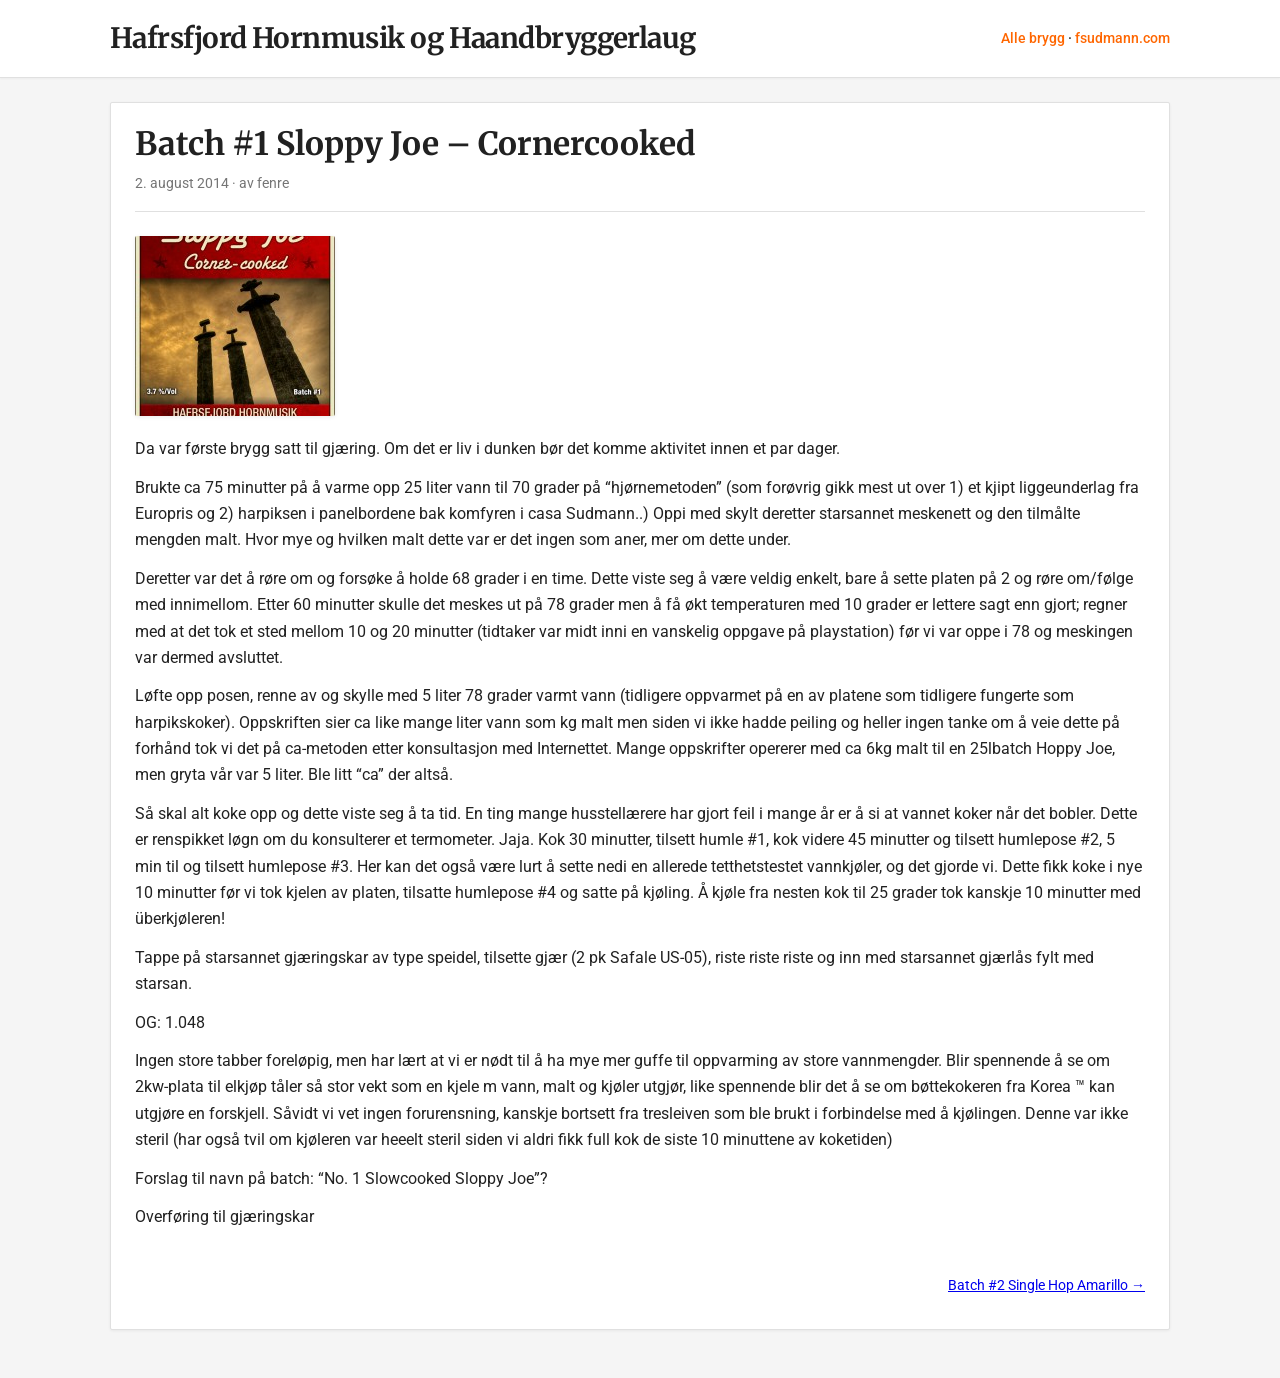
==== batch-01-sloppy-joe/index.html @ 7d218923 "Bryggeloggen fra hhogh.no, hentet fra Internet Archive Co-Authored-By: Claude Opus 5.5 <noreply@anth" ====
<!DOCTYPE html>
<html lang="nb">
<head>
  <meta charset="utf-8">
  <meta name="viewport" content="width=device-width, initial-scale=1">
  <title>Batch #1 Sloppy Joe – Cornercooked — Hafrsfjord Hornmusik og Haandbryggerlaug</title>
  <meta name="description" content="Da var første brygg satt til gjæring. Om det er liv i dunken bør det komme aktivitet innen et par dager. Brukte ca 75 minutter på å varme opp 25 liter …">
  <link rel="canonical" href="https://hhogh.no/batch-01-sloppy-joe/">
  <meta property="og:site_name" content="Hafrsfjord Hornmusik og Haandbryggerlaug">
  <meta property="og:title" content="Batch #1 Sloppy Joe – Cornercooked">
  <meta property="og:description" content="Da var første brygg satt til gjæring. Om det er liv i dunken bør det komme aktivitet innen et par dager. Brukte ca 75 minutter på å varme opp 25 liter …">
  <meta property="og:url" content="https://hhogh.no/batch-01-sloppy-joe/">
  <meta property="og:image" content="https://hhogh.no/batch-01-sloppy-joe/media/BeerLabel_Batch01.jpg">
  <link rel="preconnect" href="https://fonts.googleapis.com">
  <link rel="preconnect" href="https://fonts.gstatic.com" crossorigin>
  <link href="https://fonts.googleapis.com/css2?family=Merriweather:wght@700&family=Roboto:ital,wght@0,400;0,500;0,700;1,400&display=swap" rel="stylesheet">
  <link rel="stylesheet" href="/style.css">
</head>
<body class="theme-blogger">
  <header class="site-header">
    <div class="site-header__inner">
    <a class="site-title" href="/">Hafrsfjord Hornmusik og Haandbryggerlaug</a>
    <div class="site-header__right">
      <nav class="site-nav" aria-label="Primary"><a href="/">Alle brygg</a> · <a href="https://www.fsudmann.com/">fsudmann.com</a></nav>
    </div>
    </div>
  </header>
  <main class="site-main" id="main">
<article class="post blogger-post">
  <header class="post__header">
    <h1 class="post__title">Batch #1 Sloppy Joe – Cornercooked</h1>
    <p class="post__meta"><time datetime="2014-08-02T20:29:43+02:00">2. august 2014</time> · av fenre</p>
  </header>
  <div class="post__body">
<p><img src="/batch-01-sloppy-joe/media/BeerLabel_Batch01.jpg" alt="" class="hhogh-label"></p>
<p>Da var første brygg satt til gjæring. Om det er liv i dunken bør det komme aktivitet innen et par dager.</p>
<p>Brukte ca 75 minutter på å varme opp 25 liter vann til 70 grader på &#8220;hjørnemetoden&#8221; (som forøvrig gikk mest ut over 1) et kjipt liggeunderlag fra Europris og 2) harpiksen i panelbordene bak komfyren i casa Sudmann..) Oppi med skylt deretter starsannet meskenett og den tilmålte mengden malt. Hvor mye og hvilken malt dette var er det ingen som aner, mer om dette under.</p>
<p>Dere<span class="text_exposed_show">tter var det å røre om og forsøke å holde 68 grader i en time. Dette viste seg å være veldig enkelt, bare å sette platen på 2 og røre om/følge med innimellom. Etter 60 minutter skulle det meskes ut på 78 grader men å få økt temperaturen med 10 grader er lettere sagt enn gjort; regner med at det tok et sted mellom 10 og 20 minutter (tidtaker var midt inni en vanskelig oppgave på playstation) før vi var oppe i 78 og meskingen var dermed avsluttet.</span></p>
<div class="text_exposed_show">
<p>Løfte opp posen, renne av og skylle med 5 liter 78 grader varmt vann (tidligere oppvarmet på en av platene som tidligere fungerte som harpikskoker). Oppskriften sier ca like mange liter vann som kg malt men siden vi ikke hadde peiling og heller ingen tanke om å veie dette på forhånd tok vi det på ca-metoden etter konsultasjon med Internettet. Mange oppskrifter opererer med ca 6kg malt til en 25lbatch Hoppy Joe, men gryta vår var 5 liter. Ble litt &#8220;ca&#8221; der altså.</p>
<p>Så skal alt koke opp og dette viste seg å ta tid. En ting mange husstellærere har gjort feil i mange år er å si at vannet koker når det bobler. Dette er renspikket løgn om du konsulterer et termometer. Jaja. Kok 30 minutter, tilsett humle #1, kok videre 45 minutter og tilsett humlepose #2, 5 min til og tilsett humlepose #3. Her kan det også være lurt å sette nedi en allerede tetthetstestet vannkjøler, og det gjorde vi. Dette fikk koke i nye 10 minutter før vi tok kjelen av platen, tilsatte humlepose #4 og satte på kjøling. Å kjøle fra nesten kok til 25 grader tok kanskje 10 minutter med überkjøleren!</p>
<p>Tappe på starsannet gjæringskar av type speidel, tilsette gjær (2 pk Safale US-05), riste riste riste og inn med starsannet gjærlås fylt med starsan.</p>
<p>OG: 1.048</p>
<p>Ingen store tabber foreløpig, men har lært at vi er nødt til å ha mye mer guffe til oppvarming av store vannmengder. Blir spennende å se om 2kw-plata til elkjøp tåler så stor vekt som en kjele m vann, malt og kjøler utgjør, like spennende blir det å se om bøttekokeren fra Korea &#8482; kan utgjøre en forskjell. Såvidt vi vet ingen forurensning, kanskje bortsett fra tresleiven som ble brukt i forbindelse med å kjølingen. Denne var ikke steril (har også tvil om kjøleren var heeelt steril siden vi aldri fikk full kok de siste 10 minuttene av koketiden)</p>
<p>Forslag til navn på batch: &#8220;No. 1 Slowcooked Sloppy Joe&#8221;?</p>
<div id="attachment_5" style="width: 484px" class="wp-caption alignnone"><p id="caption-attachment-5" class="wp-caption-text">Overføring til gjæringskar</p></div>
</div>
  </div>
  <nav class="hhogh-pager" aria-label="Andre brygg">
    <span></span>
    <a href="/batch-02-single-hop-amarillo/">Batch #2 Single Hop Amarillo →</a>
  </nav>
</article>
  </main>
</body>
</html>
---- style.css ----
/* Blogger-inspired layout (Contempo / classic): light, orange links, card feed */

.theme-blogger {
  color-scheme: light;
}

:root {
  --blogger-bg: #f5f5f5;
  --blogger-paper: #ffffff;
  --blogger-fg: #212121;
  --blogger-muted: #757575;
  --blogger-border: #e0e0e0;
  /* Classic Blogger link orange */
  --blogger-link: #ff6600;
  --blogger-link-hover: #e65100;
  --blogger-header-bg: #ffffff;
  --font-body: "Roboto", "Segoe UI", Arial, Helvetica, sans-serif;
  --font-heading: "Merriweather", Georgia, "Times New Roman", serif;
  line-height: 1.6;
  font-family: var(--font-body);
  font-size: 16px;
}

* {
  box-sizing: border-box;
}

.skip-link {
  position: absolute;
  left: -9999px;
  z-index: 999;
  padding: 0.5rem 1rem;
  background: var(--blogger-link);
  color: #fff;
  font-weight: 600;
  text-decoration: none;
  border-radius: 0 0 4px 0;
}

.skip-link:focus {
  left: 0;
  top: 0;
}

body {
  margin: 0;
  background: var(--blogger-bg);
  color: var(--blogger-fg);
}

/* ——— Header (white bar like Blogger) ——— */
.site-header {
  background: var(--blogger-header-bg);
  border-bottom: 1px solid var(--blogger-border);
  box-shadow: 0 1px 2px rgba(0, 0, 0, 0.04);
}

.site-header__inner {
  max-width: 1100px;
  margin: 0 auto;
  padding: 1rem 1.25rem;
  display: flex;
  align-items: center;
  justify-content: space-between;
  gap: 1rem;
  flex-wrap: wrap;
}

.site-title {
  font-family: var(--font-heading);
  font-weight: 700;
  font-size: clamp(1.35rem, 4vw, 1.75rem);
  text-decoration: none;
  color: var(--blogger-fg);
  letter-spacing: -0.02em;
}

.site-title:hover {
  color: var(--blogger-link);
}

.site-header__right {
  display: flex;
  flex-wrap: wrap;
  align-items: center;
  gap: 0.75rem 1.25rem;
}

.lang-switch {
  margin: 0;
  font-size: 0.875rem;
}

.lang-switch__link {
  font-weight: 600;
  color: var(--blogger-link);
  text-decoration: none;
  padding: 0.25rem 0.6rem;
  border: 1px solid var(--blogger-border);
  border-radius: 2px;
  background: var(--blogger-paper);
}

.lang-switch__link:hover {
  background: #fff8f0;
  border-color: var(--blogger-link);
}

.site-nav {
  font-size: 0.9rem;
  font-weight: 500;
}

.site-nav a {
  color: var(--blogger-link);
  text-decoration: none;
}

.site-nav a:hover {
  text-decoration: underline;
  color: var(--blogger-link-hover);
}

/* ——— Main column ——— */
.site-main {
  max-width: 1100px;
  margin: 0 auto;
  padding: 1.5rem 1.25rem 3rem;
}

/* ——— Home: Blogger-style feed cards ——— */
.blogger-feed__heading {
  font-family: var(--font-heading);
  font-weight: 700;
  font-size: 1.5rem;
  margin: 0 0 1.25rem;
  color: var(--blogger-fg);
  border-bottom: 2px solid var(--blogger-border);
  padding-bottom: 0.5rem;
}

.post-card {
  display: grid;
  grid-template-columns: minmax(0, 1fr);
  gap: 0;
  background: var(--blogger-paper);
  border: 1px solid var(--blogger-border);
  border-radius: 2px;
  margin-bottom: 1.5rem;
  box-shadow: 0 1px 3px rgba(0, 0, 0, 0.06);
  overflow: hidden;
}

@media (min-width: 600px) {
  .post-card--with-thumb {
    grid-template-columns: 200px minmax(0, 1fr);
  }
}

.post-card__thumb-link {
  display: block;
  line-height: 0;
  background: #eee;
}

.post-card__thumb {
  width: 100%;
  height: 100%;
  min-height: 140px;
  max-height: 220px;
  object-fit: cover;
  aspect-ratio: 16 / 10;
}

.post-card__body {
  padding: 1rem 1.15rem 1.15rem;
}

.post-card__title {
  font-family: var(--font-heading);
  font-size: 1.25rem;
  font-weight: 700;
  line-height: 1.3;
  margin: 0 0 0.35rem;
}

.post-card__title a {
  color: var(--blogger-link);
  text-decoration: none;
}

.post-card__title a:hover {
  color: var(--blogger-link-hover);
  text-decoration: underline;
}

.post-card__meta {
  margin: 0 0 0.75rem;
  font-size: 0.8rem;
  color: var(--blogger-muted);
}

.post-card__snippet {
  margin: 0 0 0.75rem;
  font-size: 0.95rem;
  color: var(--blogger-fg);
  line-height: 1.55;
}

.post-card__footer {
  margin: 0;
}

.post-card__read-more {
  display: inline-block;
  font-weight: 700;
  font-size: 0.9rem;
  color: var(--blogger-link);
  text-decoration: none;
}

.post-card__read-more:hover {
  color: var(--blogger-link-hover);
  text-decoration: underline;
}

/* ——— Single post (white “paper” on gray like Blogger) ——— */
.blogger-post {
  background: var(--blogger-paper);
  border: 1px solid var(--blogger-border);
  border-radius: 2px;
  padding: 1.35rem 1.5rem 2rem;
  box-shadow: 0 1px 3px rgba(0, 0, 0, 0.06);
}

.post__header {
  margin-bottom: 1.5rem;
  padding-bottom: 1rem;
  border-bottom: 1px solid var(--blogger-border);
}

.post__title {
  font-family: var(--font-heading);
  font-size: clamp(1.5rem, 4vw, 2rem);
  line-height: 1.25;
  margin: 0 0 0.5rem;
  color: var(--blogger-fg);
}

.post__meta {
  margin: 0;
  font-size: 0.875rem;
  color: var(--blogger-muted);
}

.post__body {
  font-size: 1rem;
  line-height: 1.65;
}

.post__body :first-child {
  margin-top: 0;
}

.post__body h2,
.post__body h3 {
  font-family: var(--font-heading);
  font-weight: 700;
  margin: 1.5rem 0 0.5rem;
  color: var(--blogger-fg);
}

.post__body h2 {
  font-size: 1.35rem;
}

.post__body h3 {
  font-size: 1.15rem;
}

.post__body p {
  margin: 0.75rem 0;
}

.post__body ul {
  margin: 0.75rem 0;
  padding-left: 1.35rem;
}

.post__body li {
  margin: 0.25rem 0;
}

.post__body img {
  max-width: 100%;
  height: auto;
  border-radius: 2px;
  box-shadow: 0 1px 4px rgba(0, 0, 0, 0.08);
}

.post__body a {
  color: var(--blogger-link);
  font-weight: 500;
}

.post__body a:hover {
  color: var(--blogger-link-hover);
}

/* ——— Hafrsfjord Hornmusik og Haandbryggerlaug ——— */
.hhogh-intro { margin: 0 0 1.5rem; color: var(--blogger-muted); }
.hhogh-label { max-width: 320px; }
.hhogh-video { width: 100%; max-width: 580px; }
.hhogh-comments { margin-top: 2rem; padding-top: 1rem; border-top: 1px solid var(--blogger-border); }
.hhogh-comments h2 { font-family: var(--font-heading); font-size: 1.15rem; }
.hhogh-comment { margin: 1rem 0; }
.hhogh-comment--reply { margin-left: 1.5rem; }
.hhogh-comment__meta { margin: 0; font-size: 0.875rem; color: var(--blogger-muted); }
.hhogh-pager { display: flex; justify-content: space-between; gap: 1rem; margin-top: 2rem; font-size: 0.875rem; }
.post__body::after { content: ""; display: table; clear: both; }
.post__body .alignleft { float: left; max-width: 45%; height: auto; margin: 0.25rem 1rem 0.5rem 0; }
.post__body .alignright { float: right; max-width: 45%; height: auto; margin: 0.25rem 0 0.5rem 1rem; }
.post__body .aligncenter { display: block; margin: 0.75rem auto; }
@media (max-width: 600px) {
  .post__body .alignleft, .post__body .alignright { float: none; display: block; max-width: 100%; margin: 0.75rem 0; }
}
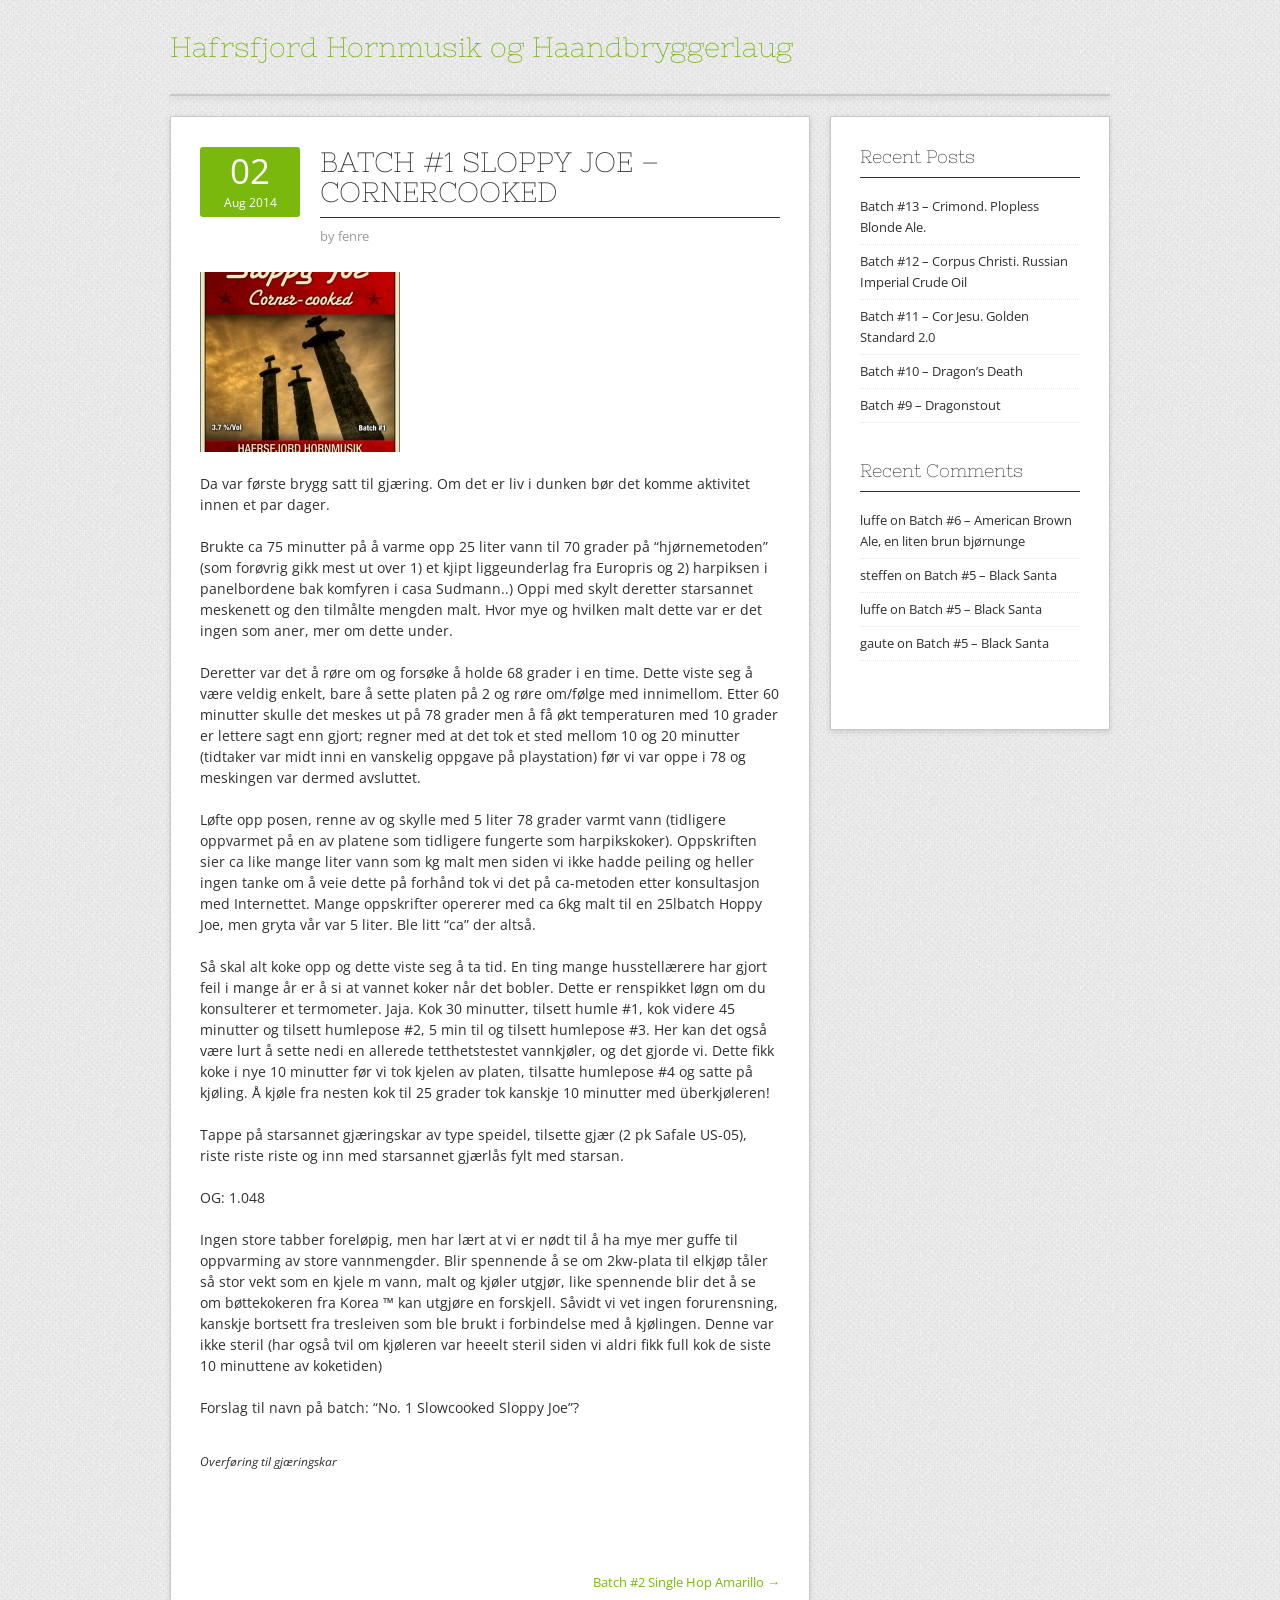
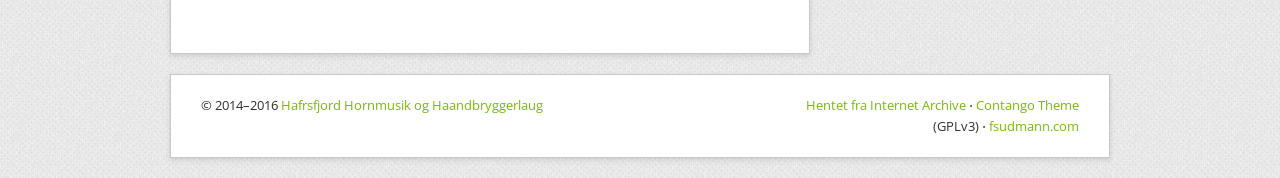
==== commit 5aa96b29: "Originalt utseende: Contango-temaet, datoblokker, sidekolonne og utdrag på forsiden Co-Authored-By: " ====
--- a/batch-01-sloppy-joe/index.html
+++ b/batch-01-sloppy-joe/index.html
@@ -1,38 +1,54 @@
 <!DOCTYPE html>
 <html lang="nb">
 <head>
-  <meta charset="utf-8">
-  <meta name="viewport" content="width=device-width, initial-scale=1">
-  <title>Batch #1 Sloppy Joe – Cornercooked — Hafrsfjord Hornmusik og Haandbryggerlaug</title>
-  <meta name="description" content="Da var første brygg satt til gjæring. Om det er liv i dunken bør det komme aktivitet innen et par dager. Brukte ca 75 minutter på å varme opp 25 liter …">
-  <link rel="canonical" href="https://hhogh.no/batch-01-sloppy-joe/">
-  <meta property="og:site_name" content="Hafrsfjord Hornmusik og Haandbryggerlaug">
-  <meta property="og:title" content="Batch #1 Sloppy Joe – Cornercooked">
-  <meta property="og:description" content="Da var første brygg satt til gjæring. Om det er liv i dunken bør det komme aktivitet innen et par dager. Brukte ca 75 minutter på å varme opp 25 liter …">
-  <meta property="og:url" content="https://hhogh.no/batch-01-sloppy-joe/">
-  <meta property="og:image" content="https://hhogh.no/batch-01-sloppy-joe/media/BeerLabel_Batch01.jpg">
-  <link rel="preconnect" href="https://fonts.googleapis.com">
-  <link rel="preconnect" href="https://fonts.gstatic.com" crossorigin>
-  <link href="https://fonts.googleapis.com/css2?family=Merriweather:wght@700&family=Roboto:ital,wght@0,400;0,500;0,700;1,400&display=swap" rel="stylesheet">
-  <link rel="stylesheet" href="/style.css">
+<meta charset="utf-8">
+<meta name="viewport" content="width=device-width, initial-scale=1">
+<title>Batch #1 Sloppy Joe – Cornercooked | Hafrsfjord Hornmusik og Haandbryggerlaug</title>
+<meta name="description" content="Da var første brygg satt til gjæring. Om det er liv i dunken bør det komme aktivitet innen et par dager. Brukte ca 75 minutter på å varme opp 25 liter …">
+<link rel="canonical" href="https://hhogh.no/batch-01-sloppy-joe/">
+<meta property="og:site_name" content="Hafrsfjord Hornmusik og Haandbryggerlaug">
+<meta property="og:title" content="Batch #1 Sloppy Joe – Cornercooked">
+<meta property="og:description" content="Da var første brygg satt til gjæring. Om det er liv i dunken bør det komme aktivitet innen et par dager. Brukte ca 75 minutter på å varme opp 25 liter …">
+<meta property="og:url" content="https://hhogh.no/batch-01-sloppy-joe/">
+<meta property="og:image" content="https://hhogh.no/batch-01-sloppy-joe/media/BeerLabel_Batch01.jpg">
+<link href="https://fonts.googleapis.com/css?family=Open+Sans%7CNixie+One&display=swap" rel="stylesheet">
+<link rel="stylesheet" href="../theme/960.css">
+<link rel="stylesheet" href="../theme/contango.css">
+<link rel="stylesheet" href="../theme/hhogh.css">
 </head>
-<body class="theme-blogger">
-  <header class="site-header">
-    <div class="site-header__inner">
-    <a class="site-title" href="/">Hafrsfjord Hornmusik og Haandbryggerlaug</a>
-    <div class="site-header__right">
-      <nav class="site-nav" aria-label="Primary"><a href="/">Alle brygg</a> · <a href="https://www.fsudmann.com/">fsudmann.com</a></nav>
-    </div>
+<body class="custom-background">
+<div id="page" class="wrapper hfeed site">
+  <header id="masthead" class="site-header">
+    <div class="container_16 clearfix">
+      <div class="grid_16">
+        <div id="headimg">
+          <div id="logo-text">
+            <span class="site-name"><a href="../" rel="home">Hafrsfjord Hornmusik og Haandbryggerlaug</a></span>
+          </div>
+        </div>
+      </div>
     </div>
   </header>
-  <main class="site-main" id="main">
-<article class="post blogger-post">
-  <header class="post__header">
-    <h1 class="post__title">Batch #1 Sloppy Joe – Cornercooked</h1>
-    <p class="post__meta"><time datetime="2014-08-02T20:29:43+02:00">2. august 2014</time> · av fenre</p>
-  </header>
-  <div class="post__body">
-<p><img src="/batch-01-sloppy-joe/media/BeerLabel_Batch01.jpg" alt="" class="hhogh-label"></p>
+  <div class="container_16 clearfix">
+    <nav id="site-navigation" class="grid_16 main-navigation"><div class="menu clearfix"></div></nav>
+  </div>
+  <div id="content" class="site-content clearfix">
+    <div class="container_16 clearfix">
+      <div class="grid_11">
+        <div id="primary" class="content-area">
+          <main id="main" class="site-main">
+<article id="post-4" class="post type-post status-publish format-standard hentry">
+  <div class="entry-meta-group clearfix">
+    <div class="grid_2 alpha">
+      <time class="entry-date entry-time updated" datetime="2014-08-02T20:29:43+02:00"><a href="../batch-01-sloppy-joe/" rel="bookmark"><span class="entry-date-day">02</span><span class="entry-date-month-year">Aug 2014</span></a></time>
+    </div>
+    <div class="grid_8 omega">
+      <h1 class="entry-title entry-title-single">Batch #1 Sloppy Joe – Cornercooked</h1>
+      <div class="entry-meta"><span class="entry-author author vcard">by <span class="entry-author-name fn">fenre</span></span></div>
+    </div>
+  </div>
+  <div class="entry-content clearfix">
+<p><img src="../batch-01-sloppy-joe/media/BeerLabel_Batch01.jpg" alt="" class="hhogh-label"></p>
 <p>Da var første brygg satt til gjæring. Om det er liv i dunken bør det komme aktivitet innen et par dager.</p>
 <p>Brukte ca 75 minutter på å varme opp 25 liter vann til 70 grader på &#8220;hjørnemetoden&#8221; (som forøvrig gikk mest ut over 1) et kjipt liggeunderlag fra Europris og 2) harpiksen i panelbordene bak komfyren i casa Sudmann..) Oppi med skylt deretter starsannet meskenett og den tilmålte mengden malt. Hvor mye og hvilken malt dette var er det ingen som aner, mer om dette under.</p>
 <p>Dere<span class="text_exposed_show">tter var det å røre om og forsøke å holde 68 grader i en time. Dette viste seg å være veldig enkelt, bare å sette platen på 2 og røre om/følge med innimellom. Etter 60 minutter skulle det meskes ut på 78 grader men å få økt temperaturen med 10 grader er lettere sagt enn gjort; regner med at det tok et sted mellom 10 og 20 minutter (tidtaker var midt inni en vanskelig oppgave på playstation) før vi var oppe i 78 og meskingen var dermed avsluttet.</span></p>
@@ -46,11 +62,47 @@
 <div id="attachment_5" style="width: 484px" class="wp-caption alignnone"><p id="caption-attachment-5" class="wp-caption-text">Overføring til gjæringskar</p></div>
 </div>
   </div>
-  <nav class="hhogh-pager" aria-label="Andre brygg">
-    <span></span>
-    <a href="/batch-02-single-hop-amarillo/">Batch #2 Single Hop Amarillo →</a>
-  </nav>
 </article>
-  </main>
+<nav class="hhogh-pager"><span></span><a href="../batch-02-single-hop-amarillo/">Batch #2 Single Hop Amarillo &rarr;</a></nav>
+
+          </main>
+        </div>
+      </div>
+      <div id="secondary" class="grid_5 widget-area">
+        <div id="sidebar">
+          <aside class="widget widget_recent_entries clearfix"><div class="widget-wrap widget-inside">
+            <h3 class="widget-title">Recent Posts</h3>
+            <ul>
+            <li><a href="../batch-13-crimond/">Batch #13 – Crimond. Plopless Blonde Ale.</a></li>
+            <li><a href="../batch-12-corpus-christi/">Batch #12 – Corpus Christi. Russian Imperial Crude Oil</a></li>
+            <li><a href="../batch-11-cor-jesu/">Batch #11 – Cor Jesu. Golden Standard 2.0</a></li>
+            <li><a href="../batch-10-dragons-death/">Batch #10 – Dragon’s Death</a></li>
+            <li><a href="../batch-09-dragonstout/">Batch #9 – Dragonstout</a></li>
+            </ul>
+          </div></aside>
+          <aside class="widget widget_recent_comments clearfix"><div class="widget-wrap widget-inside">
+            <h3 class="widget-title">Recent Comments</h3>
+            <ul id="recentcomments">
+            <li class="recentcomments"><span class="comment-author-link">luffe</span> on <a href="../batch-06-american-brown-ale/#comment-11">Batch #6 – American Brown Ale, en liten brun bjørnunge</a></li>
+            <li class="recentcomments"><span class="comment-author-link">steffen</span> on <a href="../batch-05-black-santa/#comment-5">Batch #5 – Black Santa</a></li>
+            <li class="recentcomments"><span class="comment-author-link">luffe</span> on <a href="../batch-05-black-santa/#comment-4">Batch #5 – Black Santa</a></li>
+            <li class="recentcomments"><span class="comment-author-link">gaute</span> on <a href="../batch-05-black-santa/#comment-2">Batch #5 – Black Santa</a></li>
+            </ul>
+          </div></aside>
+        </div>
+      </div>
+    </div>
+  </div>
+  <div class="container_16 containter_footer">
+    <footer id="colophon" class="grid_16 site-footer">
+      <div class="copyright clearfix">
+        <div class="copyright_inside">&copy; 2014–2016 <a href="../">Hafrsfjord Hornmusik og Haandbryggerlaug</a></div>
+      </div>
+      <div class="credit clearfix">
+        <div class="credit_inside"><a href="https://github.com/fenre/hhogh">Hentet fra Internet Archive</a> &sdot; <a href="http://designorbital.com/contango/">Contango Theme</a> (GPLv3) &sdot; <a href="https://www.fsudmann.com/">fsudmann.com</a></div>
+      </div>
+    </footer>
+  </div>
+</div>
 </body>
 </html>
--- a/theme/960.css
+++ b/theme/960.css
@@ -0,0 +1,653 @@
+/*
+  960 Grid System ~ Core CSS.
+  Learn more ~ http://960.gs/
+
+  Licensed under GPL and MIT.
+*/
+
+/*
+  Forces backgrounds to span full width,
+  even if there is horizontal scrolling.
+  Increase this if your layout is wider.
+
+  Note: IE6 works fine without this fix.
+*/
+
+body {
+  min-width: 960px;
+}
+
+/* `Container
+----------------------------------------------------------------------------------------------------*/
+
+.container_12,
+.container_16 {
+  margin-left: auto;
+  margin-right: auto;
+  width: 960px;
+}
+
+/* `Grid >> Global
+----------------------------------------------------------------------------------------------------*/
+
+.grid_1,
+.grid_2,
+.grid_3,
+.grid_4,
+.grid_5,
+.grid_6,
+.grid_7,
+.grid_8,
+.grid_9,
+.grid_10,
+.grid_11,
+.grid_12,
+.grid_13,
+.grid_14,
+.grid_15,
+.grid_16 {
+  display: inline;
+  float: left;
+  margin-left: 10px;
+  margin-right: 10px;
+}
+
+.push_1, .pull_1,
+.push_2, .pull_2,
+.push_3, .pull_3,
+.push_4, .pull_4,
+.push_5, .pull_5,
+.push_6, .pull_6,
+.push_7, .pull_7,
+.push_8, .pull_8,
+.push_9, .pull_9,
+.push_10, .pull_10,
+.push_11, .pull_11,
+.push_12, .pull_12,
+.push_13, .pull_13,
+.push_14, .pull_14,
+.push_15, .pull_15 {
+  position: relative;
+}
+
+.container_12 .grid_3,
+.container_16 .grid_4 {
+  width: 220px;
+}
+
+.container_12 .grid_6,
+.container_16 .grid_8 {
+  width: 460px;
+}
+
+.container_12 .grid_9,
+.container_16 .grid_12 {
+  width: 700px;
+}
+
+.container_12 .grid_12,
+.container_16 .grid_16 {
+  width: 940px;
+}
+
+/* `Grid >> Children (Alpha ~ First, Omega ~ Last)
+----------------------------------------------------------------------------------------------------*/
+
+.alpha {
+  margin-left: 0;
+}
+
+.omega {
+  margin-right: 0;
+}
+
+/* `Grid >> 12 Columns
+----------------------------------------------------------------------------------------------------*/
+
+.container_12 .grid_1 {
+  width: 60px;
+}
+
+.container_12 .grid_2 {
+  width: 140px;
+}
+
+.container_12 .grid_4 {
+  width: 300px;
+}
+
+.container_12 .grid_5 {
+  width: 380px;
+}
+
+.container_12 .grid_7 {
+  width: 540px;
+}
+
+.container_12 .grid_8 {
+  width: 620px;
+}
+
+.container_12 .grid_10 {
+  width: 780px;
+}
+
+.container_12 .grid_11 {
+  width: 860px;
+}
+
+/* `Grid >> 16 Columns
+----------------------------------------------------------------------------------------------------*/
+
+.container_16 .grid_1 {
+  width: 40px;
+}
+
+.container_16 .grid_2 {
+  width: 100px;
+}
+
+.container_16 .grid_3 {
+  width: 160px;
+}
+
+.container_16 .grid_5 {
+  width: 280px;
+}
+
+.container_16 .grid_6 {
+  width: 340px;
+}
+
+.container_16 .grid_7 {
+  width: 400px;
+}
+
+.container_16 .grid_9 {
+  width: 520px;
+}
+
+.container_16 .grid_10 {
+  width: 580px;
+}
+
+.container_16 .grid_11 {
+  width: 640px;
+}
+
+.container_16 .grid_13 {
+  width: 760px;
+}
+
+.container_16 .grid_14 {
+  width: 820px;
+}
+
+.container_16 .grid_15 {
+  width: 880px;
+}
+
+/* `Prefix Extra Space >> Global
+----------------------------------------------------------------------------------------------------*/
+
+.container_12 .prefix_3,
+.container_16 .prefix_4 {
+  padding-left: 240px;
+}
+
+.container_12 .prefix_6,
+.container_16 .prefix_8 {
+  padding-left: 480px;
+}
+
+.container_12 .prefix_9,
+.container_16 .prefix_12 {
+  padding-left: 720px;
+}
+
+/* `Prefix Extra Space >> 12 Columns
+----------------------------------------------------------------------------------------------------*/
+
+.container_12 .prefix_1 {
+  padding-left: 80px;
+}
+
+.container_12 .prefix_2 {
+  padding-left: 160px;
+}
+
+.container_12 .prefix_4 {
+  padding-left: 320px;
+}
+
+.container_12 .prefix_5 {
+  padding-left: 400px;
+}
+
+.container_12 .prefix_7 {
+  padding-left: 560px;
+}
+
+.container_12 .prefix_8 {
+  padding-left: 640px;
+}
+
+.container_12 .prefix_10 {
+  padding-left: 800px;
+}
+
+.container_12 .prefix_11 {
+  padding-left: 880px;
+}
+
+/* `Prefix Extra Space >> 16 Columns
+----------------------------------------------------------------------------------------------------*/
+
+.container_16 .prefix_1 {
+  padding-left: 60px;
+}
+
+.container_16 .prefix_2 {
+  padding-left: 120px;
+}
+
+.container_16 .prefix_3 {
+  padding-left: 180px;
+}
+
+.container_16 .prefix_5 {
+  padding-left: 300px;
+}
+
+.container_16 .prefix_6 {
+  padding-left: 360px;
+}
+
+.container_16 .prefix_7 {
+  padding-left: 420px;
+}
+
+.container_16 .prefix_9 {
+  padding-left: 540px;
+}
+
+.container_16 .prefix_10 {
+  padding-left: 600px;
+}
+
+.container_16 .prefix_11 {
+  padding-left: 660px;
+}
+
+.container_16 .prefix_13 {
+  padding-left: 780px;
+}
+
+.container_16 .prefix_14 {
+  padding-left: 840px;
+}
+
+.container_16 .prefix_15 {
+  padding-left: 900px;
+}
+
+/* `Suffix Extra Space >> Global
+----------------------------------------------------------------------------------------------------*/
+
+.container_12 .suffix_3,
+.container_16 .suffix_4 {
+  padding-right: 240px;
+}
+
+.container_12 .suffix_6,
+.container_16 .suffix_8 {
+  padding-right: 480px;
+}
+
+.container_12 .suffix_9,
+.container_16 .suffix_12 {
+  padding-right: 720px;
+}
+
+/* `Suffix Extra Space >> 12 Columns
+----------------------------------------------------------------------------------------------------*/
+
+.container_12 .suffix_1 {
+  padding-right: 80px;
+}
+
+.container_12 .suffix_2 {
+  padding-right: 160px;
+}
+
+.container_12 .suffix_4 {
+  padding-right: 320px;
+}
+
+.container_12 .suffix_5 {
+  padding-right: 400px;
+}
+
+.container_12 .suffix_7 {
+  padding-right: 560px;
+}
+
+.container_12 .suffix_8 {
+  padding-right: 640px;
+}
+
+.container_12 .suffix_10 {
+  padding-right: 800px;
+}
+
+.container_12 .suffix_11 {
+  padding-right: 880px;
+}
+
+/* `Suffix Extra Space >> 16 Columns
+----------------------------------------------------------------------------------------------------*/
+
+.container_16 .suffix_1 {
+  padding-right: 60px;
+}
+
+.container_16 .suffix_2 {
+  padding-right: 120px;
+}
+
+.container_16 .suffix_3 {
+  padding-right: 180px;
+}
+
+.container_16 .suffix_5 {
+  padding-right: 300px;
+}
+
+.container_16 .suffix_6 {
+  padding-right: 360px;
+}
+
+.container_16 .suffix_7 {
+  padding-right: 420px;
+}
+
+.container_16 .suffix_9 {
+  padding-right: 540px;
+}
+
+.container_16 .suffix_10 {
+  padding-right: 600px;
+}
+
+.container_16 .suffix_11 {
+  padding-right: 660px;
+}
+
+.container_16 .suffix_13 {
+  padding-right: 780px;
+}
+
+.container_16 .suffix_14 {
+  padding-right: 840px;
+}
+
+.container_16 .suffix_15 {
+  padding-right: 900px;
+}
+
+/* `Push Space >> Global
+----------------------------------------------------------------------------------------------------*/
+
+.container_12 .push_3,
+.container_16 .push_4 {
+  left: 240px;
+}
+
+.container_12 .push_6,
+.container_16 .push_8 {
+  left: 480px;
+}
+
+.container_12 .push_9,
+.container_16 .push_12 {
+  left: 720px;
+}
+
+/* `Push Space >> 12 Columns
+----------------------------------------------------------------------------------------------------*/
+
+.container_12 .push_1 {
+  left: 80px;
+}
+
+.container_12 .push_2 {
+  left: 160px;
+}
+
+.container_12 .push_4 {
+  left: 320px;
+}
+
+.container_12 .push_5 {
+  left: 400px;
+}
+
+.container_12 .push_7 {
+  left: 560px;
+}
+
+.container_12 .push_8 {
+  left: 640px;
+}
+
+.container_12 .push_10 {
+  left: 800px;
+}
+
+.container_12 .push_11 {
+  left: 880px;
+}
+
+/* `Push Space >> 16 Columns
+----------------------------------------------------------------------------------------------------*/
+
+.container_16 .push_1 {
+  left: 60px;
+}
+
+.container_16 .push_2 {
+  left: 120px;
+}
+
+.container_16 .push_3 {
+  left: 180px;
+}
+
+.container_16 .push_5 {
+  left: 300px;
+}
+
+.container_16 .push_6 {
+  left: 360px;
+}
+
+.container_16 .push_7 {
+  left: 420px;
+}
+
+.container_16 .push_9 {
+  left: 540px;
+}
+
+.container_16 .push_10 {
+  left: 600px;
+}
+
+.container_16 .push_11 {
+  left: 660px;
+}
+
+.container_16 .push_13 {
+  left: 780px;
+}
+
+.container_16 .push_14 {
+  left: 840px;
+}
+
+.container_16 .push_15 {
+  left: 900px;
+}
+
+/* `Pull Space >> Global
+----------------------------------------------------------------------------------------------------*/
+
+.container_12 .pull_3,
+.container_16 .pull_4 {
+  left: -240px;
+}
+
+.container_12 .pull_6,
+.container_16 .pull_8 {
+  left: -480px;
+}
+
+.container_12 .pull_9,
+.container_16 .pull_12 {
+  left: -720px;
+}
+
+/* `Pull Space >> 12 Columns
+----------------------------------------------------------------------------------------------------*/
+
+.container_12 .pull_1 {
+  left: -80px;
+}
+
+.container_12 .pull_2 {
+  left: -160px;
+}
+
+.container_12 .pull_4 {
+  left: -320px;
+}
+
+.container_12 .pull_5 {
+  left: -400px;
+}
+
+.container_12 .pull_7 {
+  left: -560px;
+}
+
+.container_12 .pull_8 {
+  left: -640px;
+}
+
+.container_12 .pull_10 {
+  left: -800px;
+}
+
+.container_12 .pull_11 {
+  left: -880px;
+}
+
+/* `Pull Space >> 16 Columns
+----------------------------------------------------------------------------------------------------*/
+
+.container_16 .pull_1 {
+  left: -60px;
+}
+
+.container_16 .pull_2 {
+  left: -120px;
+}
+
+.container_16 .pull_3 {
+  left: -180px;
+}
+
+.container_16 .pull_5 {
+  left: -300px;
+}
+
+.container_16 .pull_6 {
+  left: -360px;
+}
+
+.container_16 .pull_7 {
+  left: -420px;
+}
+
+.container_16 .pull_9 {
+  left: -540px;
+}
+
+.container_16 .pull_10 {
+  left: -600px;
+}
+
+.container_16 .pull_11 {
+  left: -660px;
+}
+
+.container_16 .pull_13 {
+  left: -780px;
+}
+
+.container_16 .pull_14 {
+  left: -840px;
+}
+
+.container_16 .pull_15 {
+  left: -900px;
+}
+
+/* `Clear Floated Elements
+----------------------------------------------------------------------------------------------------*/
+
+/* http://sonspring.com/journal/clearing-floats */
+
+.clear {
+  clear: both;
+  display: block;
+  overflow: hidden;
+  visibility: hidden;
+  width: 0;
+  height: 0;
+}
+
+/* http://www.yuiblog.com/blog/2010/09/27/clearfix-reloaded-overflowhidden-demystified */
+
+.clearfix:before,
+.clearfix:after,
+.container_12:before,
+.container_12:after,
+.container_16:before,
+.container_16:after {
+  content: '.';
+  display: block;
+  overflow: hidden;
+  visibility: hidden;
+  font-size: 0;
+  line-height: 0;
+  width: 0;
+  height: 0;
+}
+
+.clearfix:after,
+.container_12:after,
+.container_16:after {
+  clear: both;
+}
+
+/*
+  The following zoom:1 rule is specifically for IE6 + IE7.
+  Move to separate stylesheet if invalid CSS is a problem.
+*/
+
+.clearfix,
+.container_12,
+.container_16 {
+  zoom: 1;
+}
--- a/theme/contango.css
+++ b/theme/contango.css
@@ -0,0 +1,1757 @@
+/*
+Theme Name: Contango
+Theme URI: http://designorbital.com/contango/
+Author: DesignOrbital.com
+Author URI: http://designorbital.com/
+Description: Contango is an elegant, simple and clean design, emphasis on content. This theme is powered with custom menu, custom background, custom header, sidebar widget, featured image, theme options, nice typography and built-in pagination features. Contango Theme is suitable for any business or personal website. The Theme can work for various different niches. Contango is translation-ready and so much more.
+Version: 1.2.7.6
+Tags: gray, green, white, light, one-column, two-columns, right-sidebar, fixed-layout, custom-background, custom-header, custom-menu, featured-images, flexible-header, full-width-template, microformats, post-formats, sticky-post, theme-options, threaded-comments, translation-ready
+License: GNU General Public License, version 3 (GPLv3)
+License URI: http://www.gnu.org/licenses/gpl-3.0.html
+*/
+
+/*  Contango Table of Contents
+ *
+ * Note: See the "Help" tab in the "Contango Options" admin page for license, changelog and other informations.
+ *
+ * =Reset, =Skeleton, =Header, =Content/Sidebar, =Footer
+ * =Paragraph, =Headings, =Text Elements, =Blockquote, =Links
+ * =List, =Table, =Form, =Search Form Widget, =Images, =General Classes, =Sidebar(s), =Widget(s)
+ * =Type Post, =Entry Content, =Entry Meta, =Loop Meta
+ * =Author, =Paging, =Comments
+ * =Menu Primary
+ *
+------------------------ */
+
+/**
+|------------------------
+| =Reset default browser CSS. http://meyerweb.com/eric/tools/css/reset/ v2.0 | 20110126 License: none (public domain)
+|------------------------
+*/
+
+html, body, div, span, applet, object, iframe,
+h1, h2, h3, h4, h5, h6, p, blockquote, pre,
+a, abbr, acronym, address, big, cite, code,
+del, dfn, em, font, ins, kbd, q, s, samp,
+small, strike, strong, sub, sup, tt, var,
+dl, dt, dd, ol, ul, li,
+fieldset, form, label, legend,
+table, caption, tbody, tfoot, thead, tr, th, td {
+  border: 0;
+  font-family: inherit;
+  font-size: 100%;
+  font-style: inherit;
+  font-weight: inherit;
+  margin: 0;
+  outline: 0;
+  padding: 0;
+  vertical-align: baseline;
+}
+html {
+  font-size: 62.5%; /* Corrects text resizing oddly in IE6/7 when body font-size is set using em units http://clagnut.com/blog/348/#c790 */
+  overflow-y: scroll; /* Keeps page centered in all browsers regardless of content height */
+  -webkit-text-size-adjust: 100%; /* Prevents iOS text size adjust after orientation change, without disabling user zoom */
+  -ms-text-size-adjust:     100%; /* www.456bereastreet.com/archive/201012/controlling_text_size_in_safari_for_ios_without_disabling_user_zoom/ */
+}
+*,
+*:before,
+*:after { /* apply a natural box layout model to all elements; see http://www.paulirish.com/2012/box-sizing-border-box-ftw/ */
+  -webkit-box-sizing: border-box; /* Not needed for modern webkit but still used by Blackberry Browser 7.0; see http://caniuse.com/#search=box-sizing */
+  -moz-box-sizing:    border-box; /* Still needed for Firefox 28; see http://caniuse.com/#search=box-sizing */
+  box-sizing:         border-box;
+}
+body {
+  background: #fff;
+}
+article,
+aside,
+details,
+figcaption,
+figure,
+footer,
+header,
+hgroup,
+main,
+nav,
+section {
+  display: block;
+}
+ol, ul {
+  list-style: none;
+}
+img {
+  -ms-interpolation-mode: bicubic;
+  border: 0;
+  vertical-align: middle;
+}
+table { /* tables still need 'cellspacing="0"' in the markup */
+  border-collapse: separate;
+  border-spacing: 0;
+}
+caption, th, td {
+  font-weight: normal;
+  text-align: left;
+}
+blockquote:before, blockquote:after,
+q:before, q:after {
+  content: "";
+}
+blockquote, q {
+  quotes: "" "";
+}
+a:focus {
+  outline: thin dotted;
+}
+a:hover,
+a:active {
+  outline: 0;
+}
+a img {
+  border: 0;
+}
+
+/**
+|------------------------
+| =Skeleton
+|------------------------
+*/
+
+body {
+	font-family: 'Open Sans', sans-serif;
+	font-size: 14px;
+	line-height: 21px;
+	background: #e9e9e9 url(images/bg-pattern.png);
+	color: #2f2f2f;
+	-webkit-font-smoothing: antialiased;
+	-webkit-text-size-adjust: 100%;
+}
+
+.wrapper {
+	width: 100%;
+}
+
+/**
+|------------------------
+| =Header
+|------------------------
+*/
+
+#masthead {
+	width: 100%;
+	padding: 30px 0;
+}
+
+#headimg #logo-image {
+	width: 100%;
+	overflow: hidden;
+}
+
+#headimg #logo-image img {
+	max-width: 100%;
+	height: auto;
+	border: none;
+}
+
+#headimg #logo-text {
+	margin: 0;
+}
+
+#headimg #logo-text .site-name  {
+	display: block;
+	font-family: 'Nixie One', cursive;
+	font-size: 28px;
+	line-height: 34px;
+}
+
+#headimg #logo-text .site-description {
+	display: block;
+}
+
+/**
+|------------------------
+| =Nav
+|------------------------
+*/
+
+#site-navigation {
+	background: #fff;
+	border: solid 1px #c8c8c8;
+	-webkit-box-shadow: 0px 2px 5px rgba(50, 50, 50, 0.15);
+	-moz-box-shadow:    0px 2px 5px rgba(50, 50, 50, 0.15);
+	box-shadow:         0px 2px 5px rgba(50, 50, 50, 0.15);
+}
+
+/**
+|------------------------
+| =Main/Sidebar
+|------------------------
+*/
+
+#main,
+#sidebar {
+	margin: 20px 0;
+}
+
+#main {
+	padding: 30px 29px;
+	background: #fff;
+	border: solid 1px #c8c8c8;
+	-webkit-box-shadow: 0px 2px 5px rgba(50, 50, 50, 0.15);
+	-moz-box-shadow:    0px 2px 5px rgba(50, 50, 50, 0.15);
+	box-shadow:         0px 2px 5px rgba(50, 50, 50, 0.15);
+}
+
+/**
+|------------------------
+| =Footer
+|------------------------
+*/
+
+.containter_footer {
+	margin-bottom: 20px;
+}
+
+#colophon {
+	padding: 20px 0;
+	font-size: 13px;
+	background: #fff;
+	border: solid 1px #c8c8c8;
+	-webkit-box-shadow: 0px 2px 5px rgba(50, 50, 50, 0.15);
+	-moz-box-shadow:    0px 2px 5px rgba(50, 50, 50, 0.15);
+	box-shadow:         0px 2px 5px rgba(50, 50, 50, 0.15);
+}
+
+.copyright {
+	float: left;
+	width: 580px;
+}
+.copyright_inside {
+	padding-left: 30px;
+}
+
+.credit {
+	float: right;
+	width: 340px;
+}
+.credit_inside {
+	padding-right: 30px;
+	text-align: right;
+}
+
+/**
+|------------------------
+| =Paragraph
+|------------------------
+*/
+
+p {
+	line-height: 21px;
+	margin: 0 0 21px 0;
+}
+
+p:last-child {
+	margin-bottom: 0;
+}
+
+p img {
+	margin: 0;
+}
+
+/**
+|------------------------
+| =Headings
+|------------------------
+*/
+
+h1, h2, h3, h4, h5, h6 {
+	font-family: 'Nixie One', cursive;
+	color: #2f2f2f;
+	font-weight: normal;
+	clear: both;
+}
+
+h1 a, h2 a, h3 a, h4 a, h5 a, h6 a { font-weight: inherit; }
+
+h1 {
+	font-size: 30px;
+	line-height: 36px;
+	margin-bottom: 14px;
+}
+
+h2 {
+	font-size: 28px;
+	line-height: 34px;
+	margin-bottom: 20px;
+}
+
+h3 {
+	font-size: 18px;
+	line-height: 24px;
+	margin-bottom: 20px;
+}
+
+h4 {
+	font-size: 16px;
+	line-height: 22px;
+	margin-bottom: 22px;
+}
+
+h5 {
+	font-size: 14px;
+	line-height: 20px;
+	margin-bottom: 20px;
+}
+
+h6 {
+	font-size: 12px;
+	line-height: 19px;
+	margin-bottom: 25px;
+}
+
+/**
+|------------------------
+| =Text Elements
+|------------------------
+*/
+
+strong {
+	font-weight: bold;
+}
+
+cite, em, i {
+	font-style: italic;
+}
+
+small {
+	font-size: 80%;
+}
+
+pre {
+	background: #f5f5f5;
+	padding: 15px 30px;
+	overflow: auto;
+	border: 1px solid #e7e7e7;
+	-webkit-border-radius: 2px;
+	-moz-border-radius: 2px;
+	border-radius: 2px;
+	margin-bottom: 20px;
+}
+
+code, kbd {
+	color: #a0a0a0;
+}
+
+abbr, acronym, dfn {
+	border-bottom: 1px solid #e7e7e7;
+	cursor: help;
+}
+
+address {
+	display: block;
+	margin: 0 0 20px 0;
+}
+
+ins {
+	color: #f5f5f5;
+	background: #7ab80e;
+	text-decoration: none;
+}
+
+sup, sub {
+	font-size: 10px;
+	height: 0;
+	line-height: 1;
+	position: relative;
+	vertical-align: baseline;
+}
+
+sup {
+	bottom: 1ex;
+}
+
+sub {
+	top: .5ex;
+}
+
+/**
+|------------------------
+| =Blockquote
+|------------------------
+*/
+
+blockquote {
+	font-size: 14px;
+	line-height: 22px;
+	padding: 5px 0 5px 15px;
+	margin: 20px 0;
+	border-left: solid 5px #7ab80e;
+
+}
+
+blockquote em,
+blockquote i,
+blockquote cite {
+	font-style: normal;
+}
+
+blockquote cite {
+	color: #555;
+	font-size: 10px;
+	font-weight: bold;
+	letter-spacing: 1px;
+	text-transform: uppercase;
+	display: block;
+	text-align: right;
+}
+
+blockquote cite a {
+	display: block;
+	margin: 10px 0 0 0;
+}
+
+/**
+|------------------------
+| =Links
+|------------------------
+*/
+
+a,
+a:visited {
+	color: #7ab80e;
+	text-decoration: none;
+}
+
+a:hover,
+a:focus {
+	color: #6ea50a;
+}
+
+a img {
+	border: none;
+}
+
+a:focus, a:hover, a:active {
+	outline: none;
+}
+
+p a,
+p a:visited {
+	line-height: inherit;
+}
+
+/**
+|------------------------
+| =List
+|------------------------
+*/
+
+ul, ol {
+	margin: 0 0 18px 30px;
+}
+
+ul {
+	list-style: square;
+}
+
+ul ul {
+	list-style: circle;
+}
+
+ul ul ul {
+	list-style: disc;
+}
+
+ol {
+	list-style: decimal;
+}
+
+ol ol {
+	list-style: upper-alpha;
+}
+
+ol ol ol {
+	list-style: lower-roman;
+}
+
+ol ol ol ol {
+	list-style: lower-alpha;
+}
+
+ul ul, ul ol,
+ol ol, ol ul {
+	margin: 4px 0 5px 30px;
+}
+
+ul ul li, ul ol li,
+ol ol li, ol ul li {
+	margin-bottom: 6px;
+	font-size: 98%;
+}
+
+li {
+	/*line-height: 18px;
+	margin-bottom: 12px;*/
+}
+
+li p {
+	/*line-height: 18px;*/
+}
+
+dl {
+	margin-bottom: 18px;
+}
+
+dt {
+	font-weight: bold;
+}
+
+dd {
+	margin-bottom: 18px;
+}
+
+/**
+|------------------------
+| =Table
+|------------------------
+*/
+
+table {
+	width: 95%;
+	margin: 0 auto 20px auto;
+}
+
+caption {
+	font-weight: bold;
+	margin: 0 0 5px 0;
+}
+
+thead {
+	color: #fff;
+	background: #7ab80e;
+	text-align: left;
+}
+
+tbody, td {
+	background: #fff;
+}
+
+td, th {
+	padding: 5px;
+	border: 1px #e7e7e7 solid;
+}
+
+/**
+|------------------------
+| =Form
+|------------------------
+*/
+
+form {
+	margin-bottom: 20px;
+}
+
+fieldset {
+	margin-bottom: 20px;
+}
+
+input[type="text"],
+input[type="password"],
+input[type="email"],
+textarea,
+select {
+	font-family: 'Open Sans', sans-serif;
+	font-size: 14px;
+	color: #2f2f2f;
+	background: #fff;
+	border: 1px solid #e7e7e7;
+	-moz-border-radius: 2px;
+	-webkit-border-radius: 2px;
+	border-radius: 2px;
+	padding: 6px 4px;
+	width: 95%;
+	max-width: 100%;
+	display: block;
+	margin: 10px 0 20px 0;
+	outline: none;
+}
+
+select {
+	padding: 0;
+}
+
+input[type="text"]:focus,
+input[type="password"]:focus,
+input[type="email"]:focus,
+textarea:focus {
+	-moz-box-shadow: 0 0 3px rgba(0,0,0,.2);
+	-webkit-box-shadow: 0 0 3px rgba(0,0,0,.2);
+	box-shadow:  0 0 3px rgba(0,0,0,.2);
+}
+
+textarea {
+	min-height: 60px;
+}
+
+label,
+legend {
+	display: block;
+}
+
+input[type="checkbox"] {
+	display: inline;
+}
+
+button,
+input[type="submit"],
+input[type="reset"],
+input[type="button"] {
+	font-family: 'Open Sans', sans-serif;
+	font-size: 14px;
+	margin: 0 0 20px 0;
+	padding: 6px 12px;
+	color: #fff;
+	background-color: #7ab80e;
+	border: 1px solid #7ab80e;
+	text-decoration: none;
+	border-radius: 2px;
+	moz-border-radius: 2px;
+	-webkit-border-radius: 2px;
+	-ms-border-radius: 2px;
+	outline: none;
+	cursor: pointer;
+}
+
+button:hover,
+input[type="submit"]:hover,
+input[type="reset"]:hover,
+input[type="button"]:hover,
+button:active,
+input[type="submit"]:active,
+input[type="reset"]:active,
+input[type="button"]:active {
+	color: #fff;
+	background-color: #6ea50a;
+	border: 1px solid #6ea50a;
+}
+
+/**
+|------------------------
+| =Search Form Widget
+|------------------------
+*/
+
+.searchform {
+	width: 218px;
+	background: #fff;
+	border: solid 1px #e7e7e7;
+	padding: 1px 0;
+	margin: 0;
+	overflow: auto;
+}
+
+.searchform .assistive-text {
+	display: none;
+}
+
+.searchform input[type="text"] {
+	width: 172px;
+	float: left;
+	padding: 6px 0 6px 11px;
+	margin: 0;
+	vertical-align: middle;
+	border: 0;
+}
+
+.searchform input[type="submit"] {
+	width: 33px;
+	height: 33px;
+	background: url(images/zoom.jpg) no-repeat;
+	border: 0;
+	cursor: pointer;
+	text-indent: -9999px;
+	vertical-align: middle;
+	margin: 0;
+	padding: 0;
+	text-transform: capitalize;
+	font-size: 0;
+	display: block;
+	line-height: 0;
+}
+
+/**
+|------------------------
+| =Images
+|------------------------
+*/
+
+p img {}
+
+.entry-content img,
+.author-content img,
+.comment-content img,
+.widget img {
+	max-width: 100% !important;
+	height: auto !important;
+}
+
+.entry-content img.wp-smiley {
+	border: none;
+	margin-bottom: 0;
+	margin-top: 0;
+	padding: 0;
+}
+
+img[class*="align"],
+img[class*="wp-image-"],
+img[class*="attachment-"] {
+	height: auto;
+}
+
+img.size-auto,
+img.size-full,
+img.size-large,
+img.size-medium,
+img.attachment-auto,
+img.attachment-full,
+img.attachment-large,
+img.attachment-medium {
+	max-width: 100%;
+	height: auto;
+}
+
+img.alignleft {
+	display: inline;
+	float: left;
+	margin: 20px 20px 20px 0;
+}
+
+img.alignright {
+	display: inline;
+	float: right;
+	margin: 20px 0 20px 20px;
+}
+
+img.aligncenter,
+img.centered {
+	display: block;
+	margin: 20px auto 20px auto;
+	clear: both;
+}
+
+img.alignnone {
+	display: inline;
+	margin: 20px 0;
+}
+
+/**
+|------------------------
+| =Caption
+|------------------------
+*/
+
+.wp-caption {
+	margin-bottom: 20px;
+	max-width: 100%;
+	overflow: hidden;
+}
+
+.wp-caption .wp-caption-text {
+	margin: 12px 12px 0 0;
+	font-size: 12px;
+	font-style: italic;
+}
+
+/**
+|------------------------
+| =Gallery
+|------------------------
+*/
+
+.gallery {
+	margin-bottom: 20px;
+}
+
+.gallery-item {
+	float: left;
+	margin: 0 4px 4px 0;
+	overflow: hidden;
+	position: relative;
+}
+
+.gallery-columns-1 .gallery-item {
+	max-width: 100%;
+}
+
+.gallery-columns-2 .gallery-item {
+	max-width: 48%;
+	max-width: -webkit-calc(50% - 4px);
+	max-width:         calc(50% - 4px);
+}
+
+.gallery-columns-3 .gallery-item {
+	max-width: 32%;
+	max-width: -webkit-calc(33.3% - 4px);
+	max-width:         calc(33.3% - 4px);
+}
+
+.gallery-columns-4 .gallery-item {
+	max-width: 23%;
+	max-width: -webkit-calc(25% - 4px);
+	max-width:         calc(25% - 4px);
+}
+
+.gallery-columns-5 .gallery-item {
+	max-width: 19%;
+	max-width: -webkit-calc(20% - 4px);
+	max-width:         calc(20% - 4px);
+}
+
+.gallery-columns-6 .gallery-item {
+	max-width: 15%;
+	max-width: -webkit-calc(16.7% - 4px);
+	max-width:         calc(16.7% - 4px);
+}
+
+.gallery-columns-7 .gallery-item {
+	max-width: 13%;
+	max-width: -webkit-calc(14.28% - 4px);
+	max-width:         calc(14.28% - 4px);
+}
+
+.gallery-columns-8 .gallery-item {
+	max-width: 11%;
+	max-width: -webkit-calc(12.5% - 4px);
+	max-width:         calc(12.5% - 4px);
+}
+
+.gallery-columns-9 .gallery-item {
+	max-width: 9%;
+	max-width: -webkit-calc(11.1% - 4px);
+	max-width:         calc(11.1% - 4px);
+}
+
+.gallery-columns-1 .gallery-item:nth-of-type(1n),
+.gallery-columns-2 .gallery-item:nth-of-type(2n),
+.gallery-columns-3 .gallery-item:nth-of-type(3n),
+.gallery-columns-4 .gallery-item:nth-of-type(4n),
+.gallery-columns-5 .gallery-item:nth-of-type(5n),
+.gallery-columns-6 .gallery-item:nth-of-type(6n),
+.gallery-columns-7 .gallery-item:nth-of-type(7n),
+.gallery-columns-8 .gallery-item:nth-of-type(8n),
+.gallery-columns-9 .gallery-item:nth-of-type(9n) {
+	margin-right: 0;
+}
+
+.gallery-caption {
+	background-color: rgba(0, 0, 0, 0.7);
+	-webkit-box-sizing: border-box;
+	-moz-box-sizing:    border-box;
+	box-sizing:         border-box;
+	color: #fff;
+	font-size: 12px;
+	line-height: 1.5;
+	margin: 0;
+	max-height: 50%;
+	opacity: 0;
+	padding: 6px 8px;
+	position: absolute;
+	bottom: 0;
+	left: 0;
+	text-align: left;
+	width: 100%;
+}
+
+.gallery-caption:before {
+	content: "";
+	height: 100%;
+	min-height: 49px;
+	position: absolute;
+	top: 0;
+	left: 0;
+	width: 100%;
+}
+
+.gallery-item:hover .gallery-caption {
+	opacity: 1;
+}
+
+.gallery-columns-7 .gallery-caption,
+.gallery-columns-8 .gallery-caption,
+.gallery-columns-9 .gallery-caption {
+	display: none;
+}
+
+/**
+|------------------------
+| =General Classes
+|------------------------
+*/
+
+.alignleft {
+	display: inline;
+	float: left;
+	margin-right: 20px;
+}
+
+.alignright {
+	display: inline;
+	float: right;
+	margin-left: 20px;
+}
+
+.aligncenter {
+	clear: both;
+	display: block;
+	margin-left: auto;
+	margin-right: auto;
+}
+
+.sticky {
+}
+
+/**
+|------------------------
+| =Sidebar(s)
+|------------------------
+*/
+
+#sidebar {
+	padding: 30px 0;
+	background: #fff;
+	font-size: 13px;
+	border: solid 1px #c8c8c8;
+	-webkit-box-shadow: 0px 2px 5px rgba(50, 50, 50, 0.15);
+	-moz-box-shadow:    0px 2px 5px rgba(50, 50, 50, 0.15);
+	box-shadow:         0px 2px 5px rgba(50, 50, 50, 0.15);
+}
+
+#sidebar a,
+#sidebar a:visited {
+	color: #2f2f2f;
+	text-decoration: none;
+}
+
+#sidebar a:hover,
+#sidebar a:focus {
+	color: #6ea50a;
+}
+
+/**
+|------------------------
+| =Widget(s)
+|------------------------
+*/
+
+.widget {
+	padding: 0 29px;
+	margin: 0 0 30px 0;
+}
+
+.widget .widget-wrap {
+	word-wrap: break-word;
+	overflow: hidden;
+}
+
+.widget select {
+	width: 215px;
+	padding: 5px;
+}
+
+.widget ul,
+.widget ol {
+	margin: 0;
+	padding: 0;
+	list-style: none;
+}
+
+.widget ul li,
+.widget ol li {
+	margin: -2px 0 8px 0;
+	padding: 0 0 6px 0;
+	border-bottom: dotted 1px #e7e7e7;
+}
+
+.widget ul ul li,
+.widget ol ol li {
+	margin: 5px 0 0 10px;
+	padding-bottom: 0;
+	border-bottom: none;
+}
+
+.widget .widget-title {
+	font-size: 18px;
+	line-height: 20px;
+	padding: 0 0 10px 0;
+	margin: 0 0 20px 0;
+	border-bottom: solid 1px #2f2f2f;
+}
+
+.widget .widget_calendar .widget-title {
+	display: none;
+}
+
+/**
+|------------------------
+| =Type Post
+|------------------------
+*/
+
+.type-post,
+.type-page {
+	margin: 0 0 80px 0;
+}
+
+.type-attachment {
+	margin: 0 0 80px 0;
+}
+
+.entry-title  {
+	font-size: 28px;
+	line-height: 30px;
+	margin-bottom: 8px;
+	text-transform: uppercase;
+	font-weight: 400;
+	border-bottom: solid 1px #2f2f2f;
+	padding-bottom: 10px;
+	word-wrap: break-word;
+}
+
+.entry-title-single {}
+
+.entry-title-page {
+	margin: 0 0 25px 0;
+}
+
+.entry-title a,
+.entry-title a:visited {
+	color: #2f2f2f;
+}
+
+.entry-title a:focus,
+.entry-title a:hover {
+	color: #6ea50a;
+}
+
+/**
+|------------------------
+| =Entry Content
+|------------------------
+*/
+
+.entry-content {
+	margin: 0 0 20px 0;
+	word-wrap: break-word;
+}
+
+/**
+|------------------------
+| =Entry Meta
+|------------------------
+*/
+
+.entry-meta-group {
+	margin: 0 0 25px 0;
+}
+
+.entry-meta {
+	font-size: 13px;
+	color: #999;
+}
+
+.entry-meta-page {
+	margin: 0 0 25px 0;
+}
+
+.entry-meta-bottom {
+	font-size: 13px;
+	color: #999;
+	margin: 0 0 25px 0;
+}
+
+.entry-meta a,
+.entry-meta a:visited {
+	color: #999;
+}
+
+.entry-meta a:hover,
+.entry-meta a:focus {
+	color: #6ea50a;
+}
+
+.entry-meta-sep {
+	margin: 0 5px;
+	color: #999;
+}
+
+.entry-meta-bottom {
+}
+
+.entry-meta-featured {
+	color: #7ab80e;
+}
+
+.entry-date {
+	display: block;
+	text-align: center;
+	background-color: #7ab80e;
+	padding: 8px 0;
+	color: #fff;
+	-moz-border-radius: 3px;
+	-webkit-border-radius: 3px;
+	border-radius: 3px;
+}
+
+.entry-date-day {
+	display: block;
+	font-size: 35px;
+	line-height: 32px;
+	padding-bottom: 10px;
+}
+
+.entry-date-month-year {
+	display: block;
+	font-size: 12px;
+	line-height: 12px;
+}
+
+.entry-date a,
+.entry-date a:visited {
+	color: #fff;
+}
+
+.cat-links a,
+.cat-links a:visited,
+.tag-links a,
+.tag-links a:visited {
+	color: #7ab80e;
+}
+
+.cat-links a:hover,
+.cat-links a:focus,
+.tag-links a:hover,
+.tag-links a:focus {
+	color: #6ea50a;
+}
+
+/**
+|------------------------
+| =Loop Meta
+|------------------------
+*/
+
+#loop_meta_wrapper {
+	width: 100%;
+	margin: 20px 0 0 0;
+}
+
+#loop-meta {
+	background: #fff;
+	border: solid 1px #c8c8c8;
+	-webkit-box-shadow: 0px 2px 5px rgba(50, 50, 50, 0.15);
+	-moz-box-shadow:    0px 2px 5px rgba(50, 50, 50, 0.15);
+	box-shadow:         0px 2px 5px rgba(50, 50, 50, 0.15);
+	padding-top: 15px;
+	padding-bottom: 15px;
+}
+
+.loop-meta-title {
+	font-size: 18px;
+	line-height: 24px;
+	margin: 0;
+	padding: 0 30px;
+}
+
+.loop-meta-description {
+	color: #777;
+	font-size: 11px;
+	line-height: 16px;
+	margin: 0;
+	padding: 0 30px;
+}
+
+/**
+|------------------------
+| =Breadcrumbs
+|------------------------
+*/
+
+.breadcrumbs {
+	margin-bottom: 30px;
+}
+
+/**
+|------------------------
+| =Entry Featured Image
+|------------------------
+*/
+
+.entry-featured-image {
+	display: block;
+	float: left;
+	width: 200px;
+	max-width: 200px;
+	margin: 0 25px 25px 0;
+}
+
+.entry-image {
+	max-width: 100%;
+	overflow: hidden;
+}
+
+/**
+|------------------------
+| =Entry More Link
+|------------------------
+*/
+
+/**
+|------------------------
+| =Entry More Link
+|------------------------
+*/
+
+span.more-link-wrap {
+	display: block;
+	margin: 20px 0 0 0;
+}
+
+a.more-link,
+a.more-link:visited {
+	display: block;
+}
+
+/**
+|------------------------
+| =Author
+|------------------------
+*/
+
+#author-info {
+	font-size: 11px;
+	padding-bottom: 70px;
+	margin: 0 0 70px 0;
+	background-color: #fff;
+	border-bottom: 1px solid #eaeaea;
+}
+
+#author-avatar-inside {
+	text-align: center;
+}
+
+#author-description h3 {
+	margin: 0 0 8px 0;
+}
+
+#author-description p {
+	margin: 0 0 4px 0;
+}
+
+/**
+|------------------------
+| =Paging
+|------------------------
+*/
+
+/* =Nav Commmon Styles
+------------------------ */
+
+#loop-nav-numeric,
+#loop-nav-next-prev,
+#loop-nav-singlular-post,
+#loop-nav-singular,
+#loop-nav-singlular-attachment,
+#comments-nav-below,
+.page-link {
+	margin-bottom: 20px;
+	clear: both;
+}
+
+#loop-nav-numeric,
+#loop-nav-next-prev,
+#loop-nav-singlular-post,
+#comments-nav-below {
+	margin-bottom: 50px;
+}
+
+#comments-nav-below {
+	margin-top: 30px;
+}
+
+#loop-nav-numeric a,
+#loop-nav-next-prev a,
+#loop-nav-singlular-post a,
+#loop-nav-singular a,
+#comments-nav-below a,
+.page-link a span,
+.page-link span,
+.nav-numeric span {
+	display: inline-block;
+	padding: 4px 8px;
+	border: solid 1px #e7e7e7;
+	background-color: #fff;
+	-moz-border-radius: 3px;
+	-webkit-border-radius: 3px;
+	border-radius: 3px;
+	cursor: pointer;
+}
+
+#loop-nav-numeric a:hover,
+#loop-nav-next-prev a:hover,
+#loop-nav-singlular-post a:hover,
+#loop-nav-singular a:hover,
+#comments-nav-below a:hover,
+.page-link a:hover,
+.page-link a span:hover {
+	color: #fff;
+	background-color: #6ea50a;
+}
+
+#loop-nav-numeric .assistive-text,
+#loop-nav-next-prev .assistive-text,
+#loop-nav-singlular-post .assistive-text,
+#loop-nav-singular .assistive-text,
+#loop-nav-singlular-attachment .assistive-text,
+#comments-nav-below .assistive-text,
+.page-link .assistive-text {
+	display: none;
+}
+
+#loop-nav-next-prev .loop-nav-next,
+#loop-nav-singlular-post .loop-nav-next,
+#loop-nav-singlular-attachment .loop-nav-next,
+#comments-nav-below .loop-nav-next {
+	text-align: right;
+}
+
+#loop-nav-singular .loop-nav-standard {
+	margin-top: 40px;
+	margin-bottom: 40px;
+	text-align: center;
+}
+
+/* =Nav Numeric
+------------------------ */
+
+.nav-numeric a,
+.nav-numeric a:visited,
+.nav-numeric span {
+}
+
+.nav-numeric span.current {
+	color: #fff;
+	background-color: #6ea50a;
+}
+
+/* =Nav Numeric Page Links
+------------------------ */
+
+.page-link span {
+	color: #fff;
+	background-color: #6ea50a;
+}
+
+.page-link a span {
+	color: #2f2f2f;
+}
+
+/**
+|------------------------
+| =Comments
+|------------------------
+*/
+
+#comments {
+	margin: 0 0 50px 0;
+}
+
+.page #comments {
+	border-bottom: none;
+}
+
+.commentlist {
+	list-style: none;
+	margin: 0 auto;
+}
+
+.commentlist .children {
+	list-style: none;
+	margin: 15px auto 0 auto;
+}
+
+.commentlist li.comment,
+.commentlist li.pingback {
+    background: #fff;
+    margin: 0 0 20px 0;
+	padding: 15px;
+	overflow: hidden;
+	border: 1px solid #e7e7e7;
+	-webkit-border-radius: 2px;
+	-moz-border-radius: 2px;
+	border-radius: 2px;
+}
+
+.commentlist li.odd {
+	background: #f5f5f5;
+}
+
+.commentlist li.bypostauthor {
+	border-bottom: 2px solid #7ab80e;
+}
+
+.commentlist li.pingback p {
+	margin: 0;
+}
+
+.commentlist .comment-author {
+	position: relative;
+	height: 75px;
+	padding: 0 0 0 100px;
+}
+
+.commentlist .avatar {
+	position: absolute;
+	top: 0px;
+	left: 0px;
+	border: 1px solid #eaeaea;
+	-webkit-border-radius: 2px;
+	-moz-border-radius: 2px;
+	border-radius: 2px;
+	padding: 5px;
+}
+
+.commentlist .fn {
+	display: block;
+	margin: 0 0 5px 0;
+}
+
+.commentlist .edit-link {
+	display: block;
+	margin: 5px 0 0 0;
+}
+
+.commentlist .comment-awaiting-moderation {
+	display: block;
+	margin: 5px 0 0 0;
+}
+
+.nopassword,
+p.nocomments {
+	font-size: 16px;
+	color: #aaa;
+	text-align: center;
+	margin-bottom: 70px;
+}
+
+/**
+|------------------------
+| =Comments Form
+|------------------------
+*/
+
+#respond {
+	position: relative;
+	color: #808080;
+    margin: 0 0 50px 0;
+	overflow: hidden;
+}
+
+.commentlist #respond {
+	margin: 15px 0;
+	padding: 25px 0;
+	width: auto;
+	border-top: 1px solid #eaeaea;
+	border-bottom: 1px solid #eaeaea;
+}
+
+#respond p {
+	margin: 0;
+}
+
+#reply-title {
+	margin: 0 0 10px 0;
+}
+
+#cancel-comment-reply-link {
+	color: #74AB00;
+	display: block;
+	font-size: 10px;
+	font-weight: normal;
+	line-height: 2.2em;
+	letter-spacing: 0.05em;
+	position: absolute;
+	right: 1.625em;
+	text-decoration: none;
+	text-transform: uppercase;
+	top: 1.1em;
+}
+
+#cancel-comment-reply-link:focus,
+#cancel-comment-reply-link:active,
+#cancel-comment-reply-link:hover {
+	color: #588101;
+}
+
+#respond .comment-notes,
+#respond .logged-in-as {
+	margin: 0 0 20px 0;
+}
+
+#respond #commentform {
+	margin: 0;
+}
+
+#respond .comment-form-author,
+#respond .comment-form-email,
+#respond .comment-form-url,
+#respond .comment-form-comment {
+	position: relative;
+}
+
+#respond .comment-form-author label,
+#respond .comment-form-email label,
+#respond .comment-form-url label,
+#respond .comment-form-comment label {
+	position: absolute;
+	left: 82%;
+}
+
+#respond .comment-form-comment label {
+	text-indent: -9999px;
+}
+
+#respond .required {
+	color: #bd3500;
+}
+
+#respond .comment-form-author .required,
+#respond .comment-form-email .required {
+	color: #bd3500;
+	position: absolute;
+	top: 1%;
+	left: 115%;
+}
+
+#respond input[type=text] {
+	display: block;
+	width: 75%;
+	height: 24px;
+	margin: 0 0 20px 1px;
+}
+
+#respond textarea {
+	resize: vertical;
+	width: 95%;
+	margin: 0 0 20px 1px;
+}
+
+#respond .logged-in-as a:hover,
+#respond #cancel-comment-reply-link:hover {
+	text-decoration: underline;
+}
+
+.form-allowed-tags {
+	display: none;
+}
+
+/**
+|------------------------
+| =Menu Primary
+|------------------------
+*/
+
+.menu {
+	position: relative;
+	margin: 0;
+	padding: 0;
+	z-index: 9999;
+}
+
+.menu ul,
+.menu ul * {
+	margin: 0;
+	padding: 0;
+	list-style: none;
+}
+
+.menu ul {
+	line-height: 1.0;
+}
+
+.menu ul ul {
+	position: absolute;
+	top: -999em;
+	width: 10em;
+}
+
+.menu ul ul li {
+	width:100%;
+}
+
+.menu ul li:hover {
+	visibility: inherit;
+}
+
+.menu ul li {
+	float: left;
+	position: relative;
+	word-wrap: break-word;
+}
+
+.menu ul li li {
+	background: none;
+}
+
+/**
+ * Menu Position
+ */
+
+
+/** Top Level Position */
+.menu ul li:hover ul,
+.menu ul li.sfHover ul {
+	top: 56px;
+	left: 0;
+	z-index: 200;
+}
+
+.menu ul li:hover li ul,
+.menu ul li.sfHover li ul {
+	top: -999em;
+}
+
+/** Nested Level Position*/
+.menu ul li:hover li ul li,
+.menu ul li.sfHover li ul li {
+	top: 0;
+	left: 0;
+}
+
+.menu ul li li:hover ul,
+.menu ul li li.sfHover ul {
+	top: 0;
+}
+
+.menu ul li li:hover li ul,
+.menu ul li li.sfHover li ul {
+	top: -999em;
+}
+
+.menu ul li li li:hover ul,
+.menu ul li li li.sfHover ul {
+	top: 0;
+}
+
+/**
+ * Menu Skin
+ */
+
+/** Top UL */
+.menu ul {
+}
+
+/** Nested UL */
+.menu ul.sub-menu {
+	-webkit-box-shadow: 0px 2px 5px rgba(50, 50, 50, 0.15);
+	-moz-box-shadow:    0px 2px 5px rgba(50, 50, 50, 0.15);
+	box-shadow:         0px 2px 5px rgba(50, 50, 50, 0.15);
+}
+
+/** Top Level List */
+.menu ul li {
+	background: #fff;
+	border-right: solid 1px #e7e7e7;
+}
+
+.menu ul li:last-child {
+	border-right: none;
+}
+
+/** Nested List */
+.menu ul.sub-menu li,
+.menu ul.children li {
+	border: none;
+	/*padding: 0 20px;*/
+	background: #fff;
+}
+
+/** Top Level Anchors */
+.menu ul a,
+.menu ul a:visited {
+	display: block;
+	padding: 20px;
+	position: relative;
+	text-decoration: none;
+	color: #2f2f2f;
+	text-transform: uppercase;
+}
+
+/** Nested Anchors */
+.menu ul.sub-menu a,
+.menu ul.sub-menu a:visited,
+.menu ul.children a,
+.menu ul.children a:visited {
+	font-size: 12px;
+	margin: 0 20px;
+	padding: 20px 0;
+	border-bottom: dotted 1px #e7e7e7;
+}
+
+/** Global Anchors Hover */
+.menu ul a:focus,
+.menu ul a:hover,
+.menu ul a:active {
+	color: #7ab80e;
+}
+
+/** Global List Hover */
+.menu ul li:hover,
+.menu ul li.sfHover {
+}
+
+/** Nested Anchors Hover */
+.menu ul.sub-menu a:focus,
+.menu ul.sub-menu a:hover,
+.menu ul.sub-menu a:active,
+.menu ul.children a:focus,
+.menu ul.children a:hover,
+.menu ul.children a:active {
+}
+
+/** Nested List Hover */
+.menu ul.sub-menu li:hover,
+.menu ul.sub-menu li.sfHover,
+.menu ul.children li:hover,
+.menu ul.children li.sfHover {
+}
+
+/** Nested List Last Child */
+.menu ul.sub-menu li:last-child {
+}
+
+/** Nested Anchor Last Child */
+.menu ul.sub-menu li:last-child a,
+.menu ul.sub-menu li:last-child a:visited {
+	border: none;
+}
+
+/** Menu Indicator */
+.menu ul .sf-sub-indicator {
+	display: inline-block;
+	width: 7px;
+	height: 12px;
+	margin: 0 0 0 8px;
+	text-indent: -9999px;
+	background: url(images/menu-indicator-down.png) no-repeat;
+	/*border: solid 1px red;*/
+}
+
+.menu ul ul .sf-sub-indicator {
+	position: absolute;
+	width: 7px;
+	height: 15px;
+	top: 8px;
+	right: 15px;
+	text-indent: -9999px;
+	background: url(images/menu-indicator-right.png) no-repeat;
+	/*border: solid 1px red;*/
+}
--- a/theme/hhogh.css
+++ b/theme/hhogh.css
@@ -0,0 +1,22 @@
+/* Tillegg til Contango-temaet: etiketter, navigasjon mellom brygg og mobilvisning.
+   Originaltemaet hadde fast bredde (960 px). */
+.hhogh-label { max-width: 320px; }
+.entry-content img { max-width: 100%; height: auto; }
+.entry-featured-image .entry-image { object-fit: cover; }
+.hhogh-pager { display: flex; justify-content: space-between; gap: 1rem; margin: 0 0 30px; font-size: 13px; }
+
+@media (max-width: 980px) {
+  body { min-width: 0; }
+  .container_16 { width: auto; padding: 0 16px; }
+  .container_16 [class*="grid_"], .copyright, .credit { width: auto; float: none; margin-left: 0; margin-right: 0; }
+  .container_16 .entry-meta-group .grid_2 { float: left; width: 100px; margin-right: 20px; }
+  .container_16 .entry-meta-group .grid_8 { overflow: hidden; }
+  .credit_inside { text-align: left; padding-left: 30px; }
+  #secondary { margin-top: 20px; }
+}
+@media (max-width: 600px) {
+  .entry-featured-image { float: none; margin: 0 0 15px; }
+  .entry-content .alignleft, .entry-content .alignright { float: none; display: block; margin: 10px 0; }
+  #headimg #logo-text .site-name { font-size: 22px; line-height: 28px; }
+  .entry-title { font-size: 20px; line-height: 26px; }
+}
